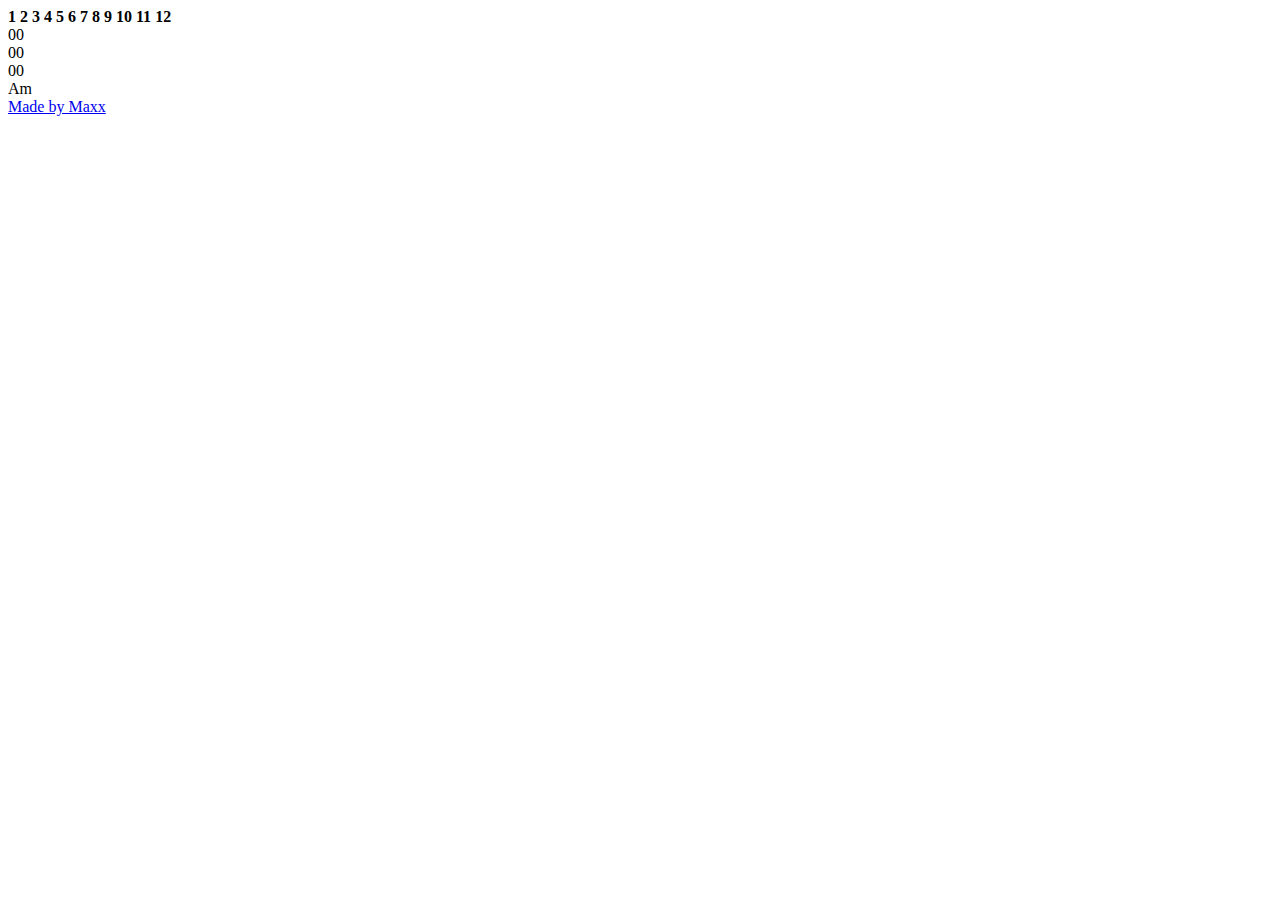
==== index.html @ fc47a95c "[Renamed]" ====
<!DOCTYPE html>
<html lang="en">

<head>
  <meta charset="UTF-8">
  <meta name="viewport" content="width=device-width, initial-scale=1.0">
  <meta http-equiv="X-UA-Compatible" content="ie=edge">
  <title>Game</title>
  <link rel="stylesheet" href="style.css">
</head>

<body>
  <div class="container">

  </div>
  <div class="clock">
    <div class="circle" id="sc" style="--clr:green" ;><i></i></div>
    <div class="circle circle2" id="mn" style="--clr:yellow" ;><i></i></div>
    <div class="circle circle3" id="hr" style="--clr:red" ;><i></i></div>

    <span style="--i:1;"><b>1</b></span>
    <span style="--i:2;"><b>2</b></span>
    <span style="--i:3;"><b>3</b></span>
    <span style="--i:4;"><b>4</b></span>
    <span style="--i:5;"><b>5</b></span>
    <span style="--i:6;"><b>6</b></span>
    <span style="--i:7;"><b>7</b></span>
    <span style="--i:8;"><b>8</b></span>
    <span style="--i:9;"><b>9</b></span>
    <span style="--i:10;"><b>10</b></span>
    <span style="--i:11;"><b>11</b></span>
    <span style="--i:12;"><b>12</b></span>
  </div>

  <!-- Digital clock -->
  <div id="time">
    <div id="hour" style="--clr:red" ;>00</div>
    <div id="minutes" style="--clr:yellow" ;>00</div>
    <div id="seconds" style="--clr:green" ;>00</div>
    <div id="ampm">Am</div>
  </div>
  </div>
  <a href="mailto: markmusyimi96@gmail.com">Made by Maxx</a>
</body>
<script src="main.js"></script>

</html>
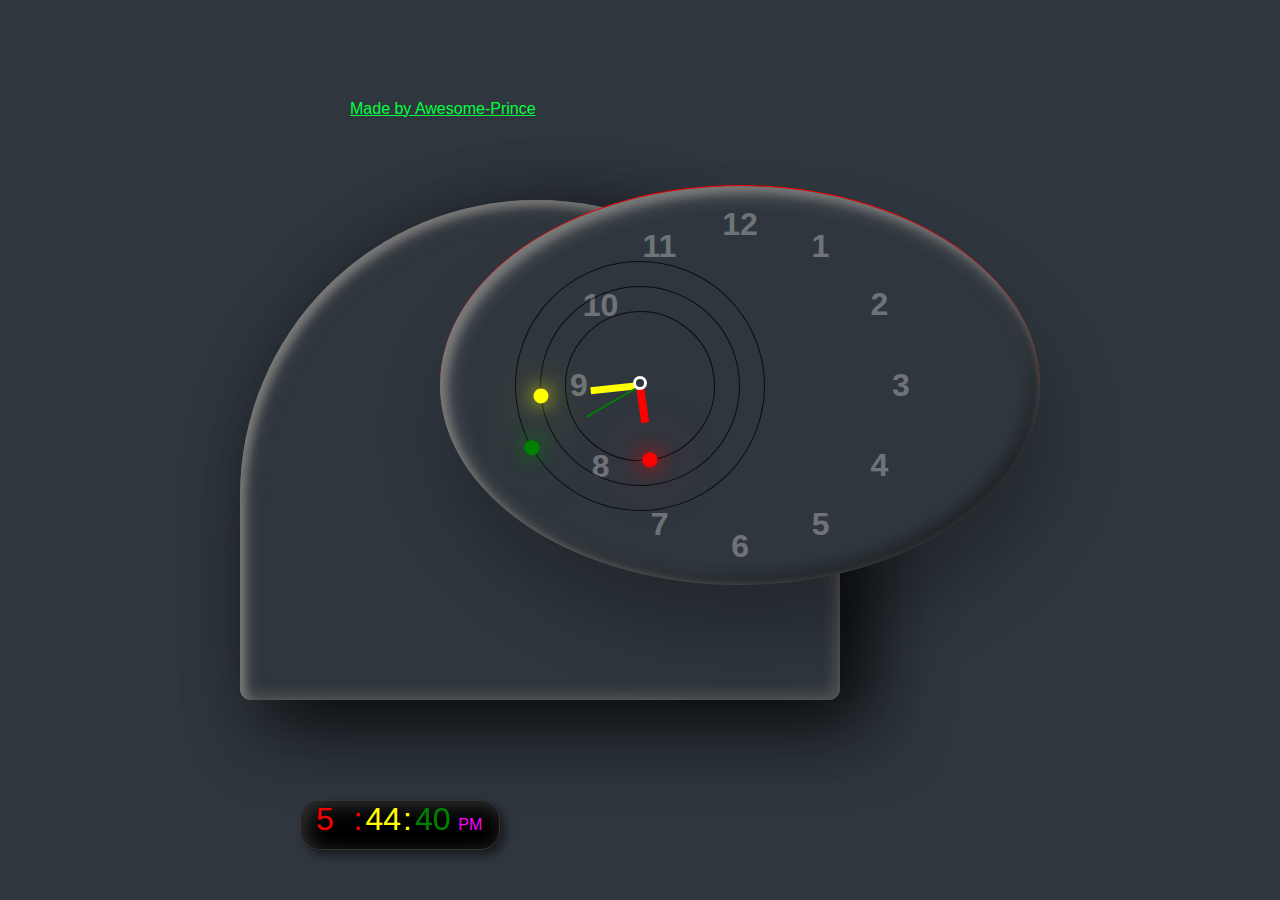
==== commit 9dfa7fa9: "[Error]" ====
--- a/index.html
+++ b/index.html
@@ -40,7 +40,7 @@
     <div id="ampm">Am</div>
   </div>
   </div>
-  <a href="mailto: markmusyimi96@gmail.com">Made by Maxx</a>
+  <a href="prince: https://github.com/Awesome-Prince">Made by Awesome-Prince</a>
 </body>
 <script src="main.js"></script>
 
--- a/style.css
+++ b/style.css
@@ -0,0 +1,222 @@
+* {
+  margin: 0;
+  padding: 0;
+  box-sizing: border-box;
+  font-family: 'Poppins', sans-serif;
+}
+
+body {
+  display: flex;
+  justify-content: center;
+  align-items: center;
+  min-height: 100vh;
+  background: #2f363e;
+}
+
+.container {
+  position: relative;
+  left: 200px;
+  background: #2f363e;
+  height: 500px;
+  width: 600px;
+  box-shadow: 30px 25px 75px rgba(0, 0, 0, 0.75),
+    10px 10px 70px rgba(0, 0, 0, 0.25),
+    inset 5px 5px 10px rgba(123, 123, 123, 1),
+    inset 5px 5px 20px rgba(81, 81, 81, 1),
+    inset -5px -5px 15px rgba(81, 81, 81, 1);
+  border-top-left-radius: 800px;
+  border-top-right-radius: 820px;
+  border-bottom-left-radius: 30px;
+  border-bottom-right-radius: 30px;
+  display: flex;
+  align-items: center;
+  justify-content: center;
+  flex-direction: column;
+}
+
+.clock {
+  position: relative;
+  right: 200px;
+  width: 600px;
+  bottom: 50px;
+  height: 400px;
+  background: #2f363e;
+  border-top: 1px solid red;
+  border-radius: 50%;
+  box-shadow: 10px 50px 70px rgba(0, 0, 0, 0.25),
+    inset 5px 5px 10px rgba(123, 123, 123, 1),
+    inset 5px 5px 20px rgba(123, 123, 123, 1),
+    inset -5px -5px 15px rgba(0, 0, 0, 0.75);
+  margin-bottom: 30px;
+  display: flex;
+  justify-content: center;
+  align-items: center;
+}
+
+.clock::before {
+  content: '';
+  position: absolute;
+  top: 190px;
+  left: 193px;
+  width: 8px;
+  height: 8px;
+  border-radius: 50%;
+  background: #2f363e;
+  border: 3px solid white;
+  z-index: 100000;
+}
+
+.clock span {
+  position: absolute;
+  inset: 20px;
+  color: white;
+  text-align: center;
+  transform: rotate(calc(30deg * var(--i)))
+}
+
+.clock span b {
+  opacity: 0.3;
+  font-size: 2em;
+  font-weight: 800px;
+  transform: rotate(calc(-30deg * var(--i)));
+  display: inline-block;
+}
+
+.circle {
+  position: absolute;
+  width: 250px;
+  height: 250px;
+  left: 75px;
+  top: 75px;
+  border: 1px solid rgba(0, 0, 0, 0.76);
+  border-radius: 50%;
+  display: flex;
+  color: rgba(66, 148, 121, 1);
+  justify-content: center;
+  align-items: flex-start;
+  z-index: 10;
+}
+
+.circle i {
+  position: absolute;
+  width: 8px;
+  height: 50%;
+  background: var(--clr);
+  transform-origin: bottom;
+  transform: scaleY(0.5);
+}
+
+.circle:nth-child(1) i {
+  width: 2px;
+}
+
+.circle:nth-child(2) i {
+  width: 7px;
+}
+
+.circle2 {
+  position: absolute;
+  left: 100px;
+  top: 100px;
+  width: 200px;
+  height: 200px;
+  z-index: 9;
+
+}
+
+.circle3 {
+  left: 125px;
+  top: 125px;
+  width: 150px;
+  height: 150px;
+  z-index: 8;
+
+}
+
+.circle::before {
+  content: '';
+  position: absolute;
+  top: -8.5px;
+  width: 15px;
+  height: 15px;
+  background: var(--clr);
+  border-radius: 50%;
+  box-shadow: 0 0 20px var(--clr),
+    0 0 60px var(--clr);
+}
+
+/*Digital clock style */
+#time {
+  display: flex;
+  position: absolute;
+  inset: 20px;
+  left: 300px;
+  top: 800px;
+  font-size: 2em;
+  font-family: 'Pristina';
+  font-weight: 100px;
+  border: 1px solid rgba(52, 52, 52, 1);
+  width: 200px;
+  height: 50px;
+  background: black;
+  border-radius: 20px;
+  box-shadow: 5px 5px 10px rgba(0, 0, 0, 0.5),
+    inset 5px 5px 20px rgba(255, 255, 255, 0.2),
+    inset -5px -5px 10px rgba(0, 0, 0, 0.75);
+  color: red;
+}
+
+#time div {
+  position: relative;
+  width: 60px;
+  left: 15px;
+  display: flex;
+  text-align: center;
+  font-weight: 400px;
+  color: var(--clr);
+}
+
+#time div:nth-child(1)::after,
+#time div:nth-child(2)::after {
+  content: ':';
+  position: absolute;
+  right: 3px;
+}
+
+#time div:last-child {
+  font-size: 0.5em;
+  justify-content: center;
+  position: relative;
+  left: -4px;
+  align-items: center;
+  color: fuchsia;
+}
+
+#time div:nth-child(2)::after {
+  animation: animate 1s steps(1) infinite;
+}
+
+@keyframes animate {
+  0% {
+    opacity: 1;
+    color: red;
+  }
+
+  50% {
+    opacity: 0;
+    color: blue;
+  }
+
+  100% {
+    color: antiquewhite;
+  }
+}
+
+a {
+  position: absolute;
+  right: 100px;
+  bottom: 700px;
+  left: 350px;
+  top: 100px;
+  color: rgba(0, 255, 64, 1);
+}
